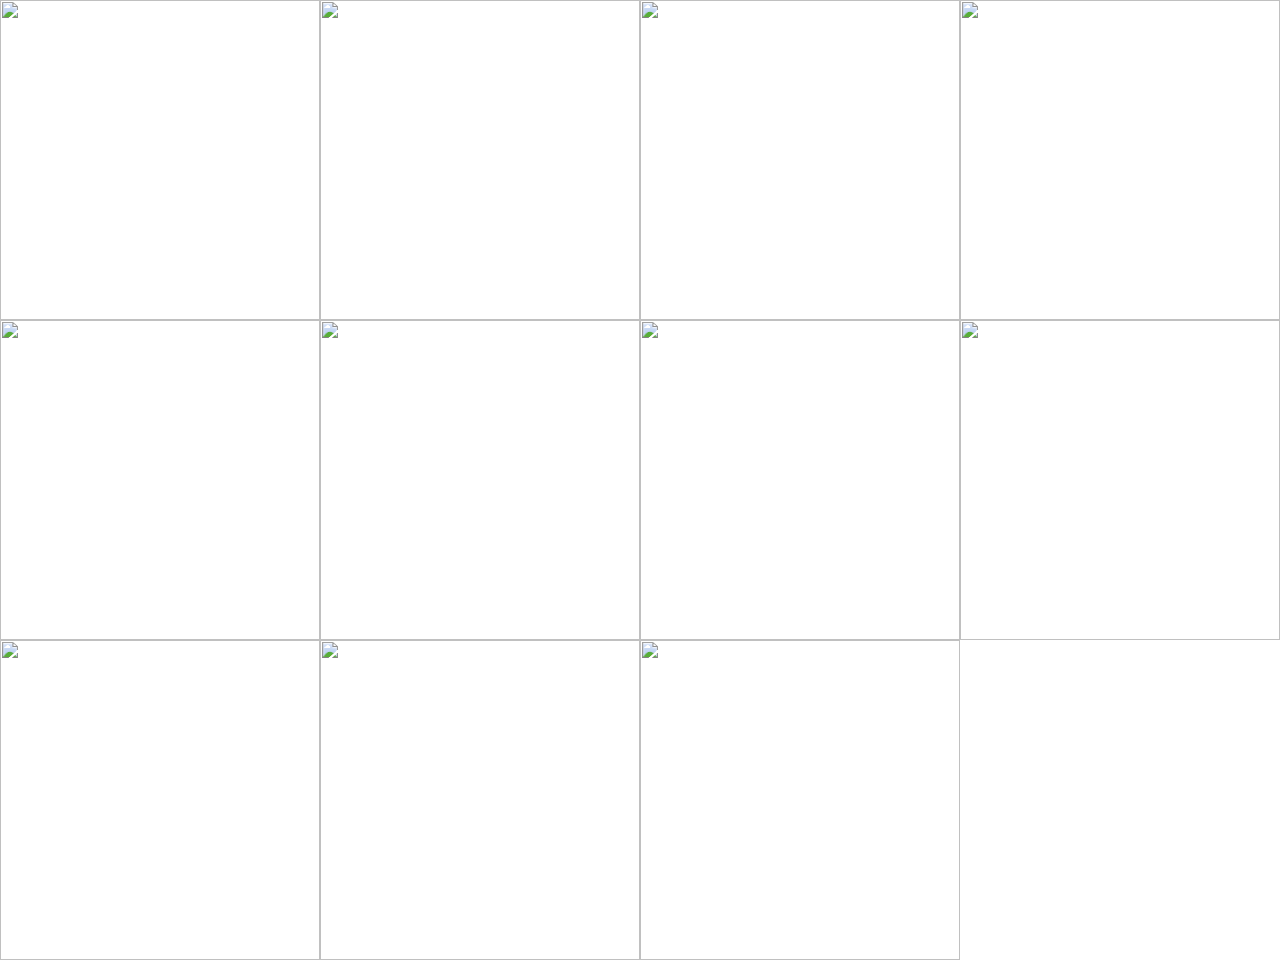
==== index.html @ 60a00bdc "grid and initial game boilerplate" ====
<!doctype html>
<html lang="en">
  <head>
    <meta charset="UTF-8" />
    <meta name="viewport" content="width=device-width, initial-scale=1.0" />
    <title>Sotrh's Minigames</title>
    <link rel="stylesheet" href="/styles.css">
  </head>
  <body>
    <nav id="the-grid">
      <a class="game-link" href="pages/game.html#jump"><img
          src="https://images.pexels.com/photos/1108099/pexels-photo-1108099.jpeg?_gl=1*1dtn07m*_ga*MTE5NTA5ODEwMi4xNzcxODE3MDYx*_ga_8JE65Q40S6*czE3NzE4MTcwNjAkbzEkZzEkdDE3NzE4MTcwNjIkajU4JGwwJGgw"
      /></a>
      <a class="game-link" href="pages/game.html#jump"><img
          src="https://images.pexels.com/photos/1108099/pexels-photo-1108099.jpeg?_gl=1*1dtn07m*_ga*MTE5NTA5ODEwMi4xNzcxODE3MDYx*_ga_8JE65Q40S6*czE3NzE4MTcwNjAkbzEkZzEkdDE3NzE4MTcwNjIkajU4JGwwJGgw"
      /></a>
      <a class="game-link" href="pages/game.html#jump"><img
          src="https://images.pexels.com/photos/1108099/pexels-photo-1108099.jpeg?_gl=1*1dtn07m*_ga*MTE5NTA5ODEwMi4xNzcxODE3MDYx*_ga_8JE65Q40S6*czE3NzE4MTcwNjAkbzEkZzEkdDE3NzE4MTcwNjIkajU4JGwwJGgw"
      /></a>
      <a class="game-link" href="pages/game.html#jump"><img
          src="https://images.pexels.com/photos/1108099/pexels-photo-1108099.jpeg?_gl=1*1dtn07m*_ga*MTE5NTA5ODEwMi4xNzcxODE3MDYx*_ga_8JE65Q40S6*czE3NzE4MTcwNjAkbzEkZzEkdDE3NzE4MTcwNjIkajU4JGwwJGgw"
      /></a>
      <a class="game-link" href="pages/game.html#jump"><img
          src="https://images.pexels.com/photos/1108099/pexels-photo-1108099.jpeg?_gl=1*1dtn07m*_ga*MTE5NTA5ODEwMi4xNzcxODE3MDYx*_ga_8JE65Q40S6*czE3NzE4MTcwNjAkbzEkZzEkdDE3NzE4MTcwNjIkajU4JGwwJGgw"
      /></a>
      <a class="game-link" href="pages/game.html#jump"><img
          src="https://images.pexels.com/photos/1108099/pexels-photo-1108099.jpeg?_gl=1*1dtn07m*_ga*MTE5NTA5ODEwMi4xNzcxODE3MDYx*_ga_8JE65Q40S6*czE3NzE4MTcwNjAkbzEkZzEkdDE3NzE4MTcwNjIkajU4JGwwJGgw"
      /></a>
      <a class="game-link" href="pages/game.html#jump"><img
          src="https://images.pexels.com/photos/1108099/pexels-photo-1108099.jpeg?_gl=1*1dtn07m*_ga*MTE5NTA5ODEwMi4xNzcxODE3MDYx*_ga_8JE65Q40S6*czE3NzE4MTcwNjAkbzEkZzEkdDE3NzE4MTcwNjIkajU4JGwwJGgw"
      /></a>
      <a class="game-link" href="pages/game.html#jump"><img
          src="https://images.pexels.com/photos/1108099/pexels-photo-1108099.jpeg?_gl=1*1dtn07m*_ga*MTE5NTA5ODEwMi4xNzcxODE3MDYx*_ga_8JE65Q40S6*czE3NzE4MTcwNjAkbzEkZzEkdDE3NzE4MTcwNjIkajU4JGwwJGgw"
      /></a>
      <a class="game-link" href="pages/game.html#jump"><img
          src="https://images.pexels.com/photos/1108099/pexels-photo-1108099.jpeg?_gl=1*1dtn07m*_ga*MTE5NTA5ODEwMi4xNzcxODE3MDYx*_ga_8JE65Q40S6*czE3NzE4MTcwNjAkbzEkZzEkdDE3NzE4MTcwNjIkajU4JGwwJGgw"
      /></a>
      <a class="game-link" href="pages/game.html#jump"><img
          src="https://images.pexels.com/photos/1108099/pexels-photo-1108099.jpeg?_gl=1*1dtn07m*_ga*MTE5NTA5ODEwMi4xNzcxODE3MDYx*_ga_8JE65Q40S6*czE3NzE4MTcwNjAkbzEkZzEkdDE3NzE4MTcwNjIkajU4JGwwJGgw"
      /></a>
      <a class="game-link" href="pages/game.html#jump"><img
          src="https://images.pexels.com/photos/1108099/pexels-photo-1108099.jpeg?_gl=1*1dtn07m*_ga*MTE5NTA5ODEwMi4xNzcxODE3MDYx*_ga_8JE65Q40S6*czE3NzE4MTcwNjAkbzEkZzEkdDE3NzE4MTcwNjIkajU4JGwwJGgw"
      /></a>
    </nav>
    <script></script>
  </body>
</html>
---- styles.css ----
html, body {
    margin: 0;
    padding: 0;
    width: 100%;
    height: 100%;
}

#the-grid {
    display: grid;
    grid-template-columns: repeat(4, 1fr);
}

#the-grid > .game-link {
    /* width: 100%; */
    height: 20rem;
}

#the-grid > .game-link > img {
    width: 100%;
    height: 100%;
}

canvas#game {
    display:block;
    width: 100%;
    height: 100%;
    background-color: black;
}
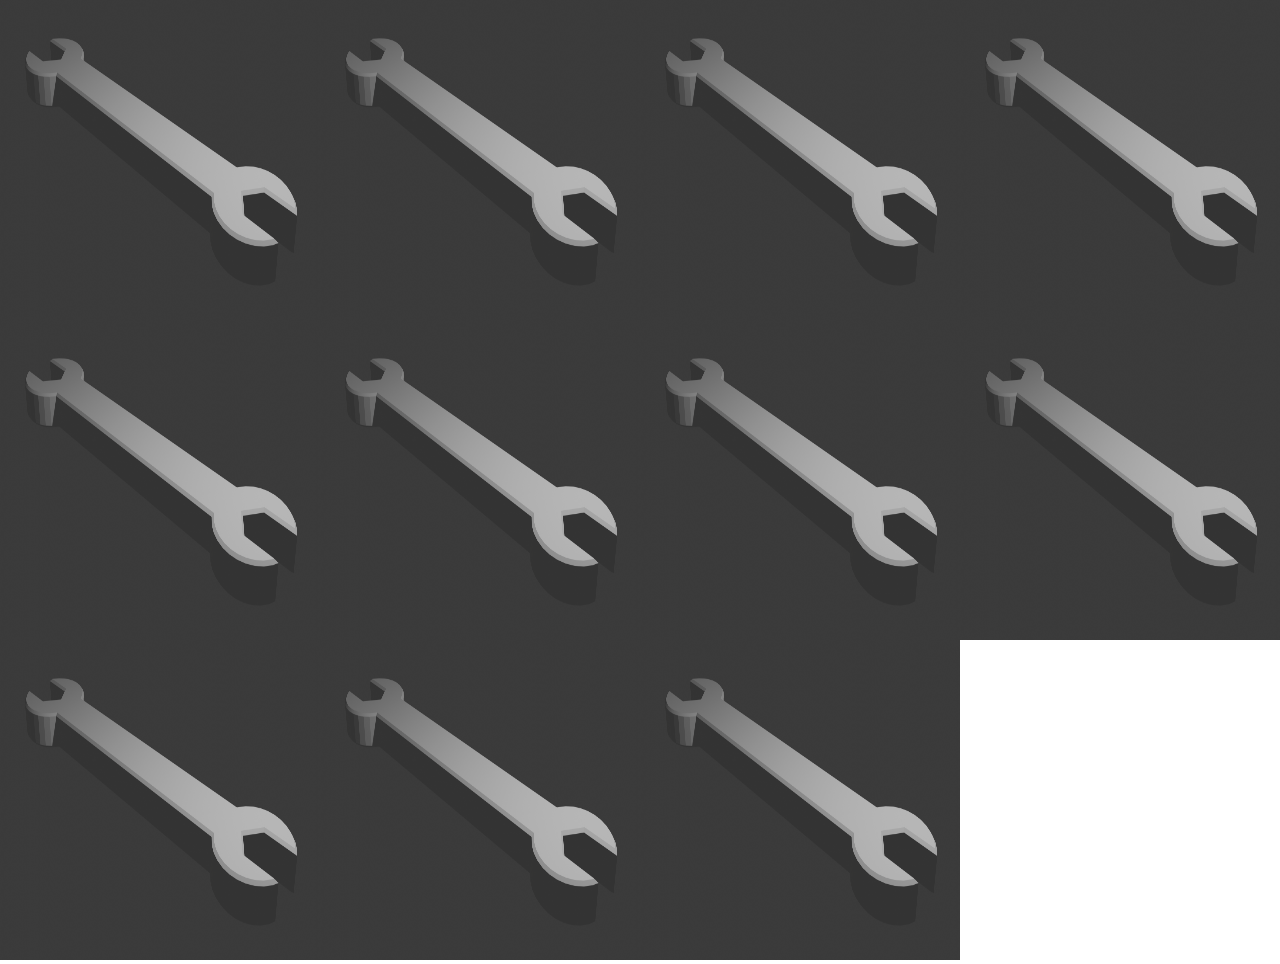
==== commit f74420ca: "wip.png and bouncing" ====
--- a/index.html
+++ b/index.html
@@ -9,37 +9,37 @@
   <body>
     <nav id="the-grid">
       <a class="game-link" href="pages/game.html#jump"><img
-          src="https://images.pexels.com/photos/1108099/pexels-photo-1108099.jpeg?_gl=1*1dtn07m*_ga*MTE5NTA5ODEwMi4xNzcxODE3MDYx*_ga_8JE65Q40S6*czE3NzE4MTcwNjAkbzEkZzEkdDE3NzE4MTcwNjIkajU4JGwwJGgw"
+          src="/res/textures/wip.png"
       /></a>
       <a class="game-link" href="pages/game.html#jump"><img
-          src="https://images.pexels.com/photos/1108099/pexels-photo-1108099.jpeg?_gl=1*1dtn07m*_ga*MTE5NTA5ODEwMi4xNzcxODE3MDYx*_ga_8JE65Q40S6*czE3NzE4MTcwNjAkbzEkZzEkdDE3NzE4MTcwNjIkajU4JGwwJGgw"
+          src="/res/textures/wip.png"
       /></a>
       <a class="game-link" href="pages/game.html#jump"><img
-          src="https://images.pexels.com/photos/1108099/pexels-photo-1108099.jpeg?_gl=1*1dtn07m*_ga*MTE5NTA5ODEwMi4xNzcxODE3MDYx*_ga_8JE65Q40S6*czE3NzE4MTcwNjAkbzEkZzEkdDE3NzE4MTcwNjIkajU4JGwwJGgw"
+          src="/res/textures/wip.png"
       /></a>
       <a class="game-link" href="pages/game.html#jump"><img
-          src="https://images.pexels.com/photos/1108099/pexels-photo-1108099.jpeg?_gl=1*1dtn07m*_ga*MTE5NTA5ODEwMi4xNzcxODE3MDYx*_ga_8JE65Q40S6*czE3NzE4MTcwNjAkbzEkZzEkdDE3NzE4MTcwNjIkajU4JGwwJGgw"
+          src="/res/textures/wip.png"
       /></a>
       <a class="game-link" href="pages/game.html#jump"><img
-          src="https://images.pexels.com/photos/1108099/pexels-photo-1108099.jpeg?_gl=1*1dtn07m*_ga*MTE5NTA5ODEwMi4xNzcxODE3MDYx*_ga_8JE65Q40S6*czE3NzE4MTcwNjAkbzEkZzEkdDE3NzE4MTcwNjIkajU4JGwwJGgw"
+          src="/res/textures/wip.png"
       /></a>
       <a class="game-link" href="pages/game.html#jump"><img
-          src="https://images.pexels.com/photos/1108099/pexels-photo-1108099.jpeg?_gl=1*1dtn07m*_ga*MTE5NTA5ODEwMi4xNzcxODE3MDYx*_ga_8JE65Q40S6*czE3NzE4MTcwNjAkbzEkZzEkdDE3NzE4MTcwNjIkajU4JGwwJGgw"
+          src="/res/textures/wip.png"
       /></a>
       <a class="game-link" href="pages/game.html#jump"><img
-          src="https://images.pexels.com/photos/1108099/pexels-photo-1108099.jpeg?_gl=1*1dtn07m*_ga*MTE5NTA5ODEwMi4xNzcxODE3MDYx*_ga_8JE65Q40S6*czE3NzE4MTcwNjAkbzEkZzEkdDE3NzE4MTcwNjIkajU4JGwwJGgw"
+          src="/res/textures/wip.png"
       /></a>
       <a class="game-link" href="pages/game.html#jump"><img
-          src="https://images.pexels.com/photos/1108099/pexels-photo-1108099.jpeg?_gl=1*1dtn07m*_ga*MTE5NTA5ODEwMi4xNzcxODE3MDYx*_ga_8JE65Q40S6*czE3NzE4MTcwNjAkbzEkZzEkdDE3NzE4MTcwNjIkajU4JGwwJGgw"
+          src="/res/textures/wip.png"
       /></a>
       <a class="game-link" href="pages/game.html#jump"><img
-          src="https://images.pexels.com/photos/1108099/pexels-photo-1108099.jpeg?_gl=1*1dtn07m*_ga*MTE5NTA5ODEwMi4xNzcxODE3MDYx*_ga_8JE65Q40S6*czE3NzE4MTcwNjAkbzEkZzEkdDE3NzE4MTcwNjIkajU4JGwwJGgw"
+          src="/res/textures/wip.png"
       /></a>
       <a class="game-link" href="pages/game.html#jump"><img
-          src="https://images.pexels.com/photos/1108099/pexels-photo-1108099.jpeg?_gl=1*1dtn07m*_ga*MTE5NTA5ODEwMi4xNzcxODE3MDYx*_ga_8JE65Q40S6*czE3NzE4MTcwNjAkbzEkZzEkdDE3NzE4MTcwNjIkajU4JGwwJGgw"
+          src="/res/textures/wip.png"
       /></a>
       <a class="game-link" href="pages/game.html#jump"><img
-          src="https://images.pexels.com/photos/1108099/pexels-photo-1108099.jpeg?_gl=1*1dtn07m*_ga*MTE5NTA5ODEwMi4xNzcxODE3MDYx*_ga_8JE65Q40S6*czE3NzE4MTcwNjAkbzEkZzEkdDE3NzE4MTcwNjIkajU4JGwwJGgw"
+          src="/res/textures/wip.png"
       /></a>
     </nav>
     <script></script>
